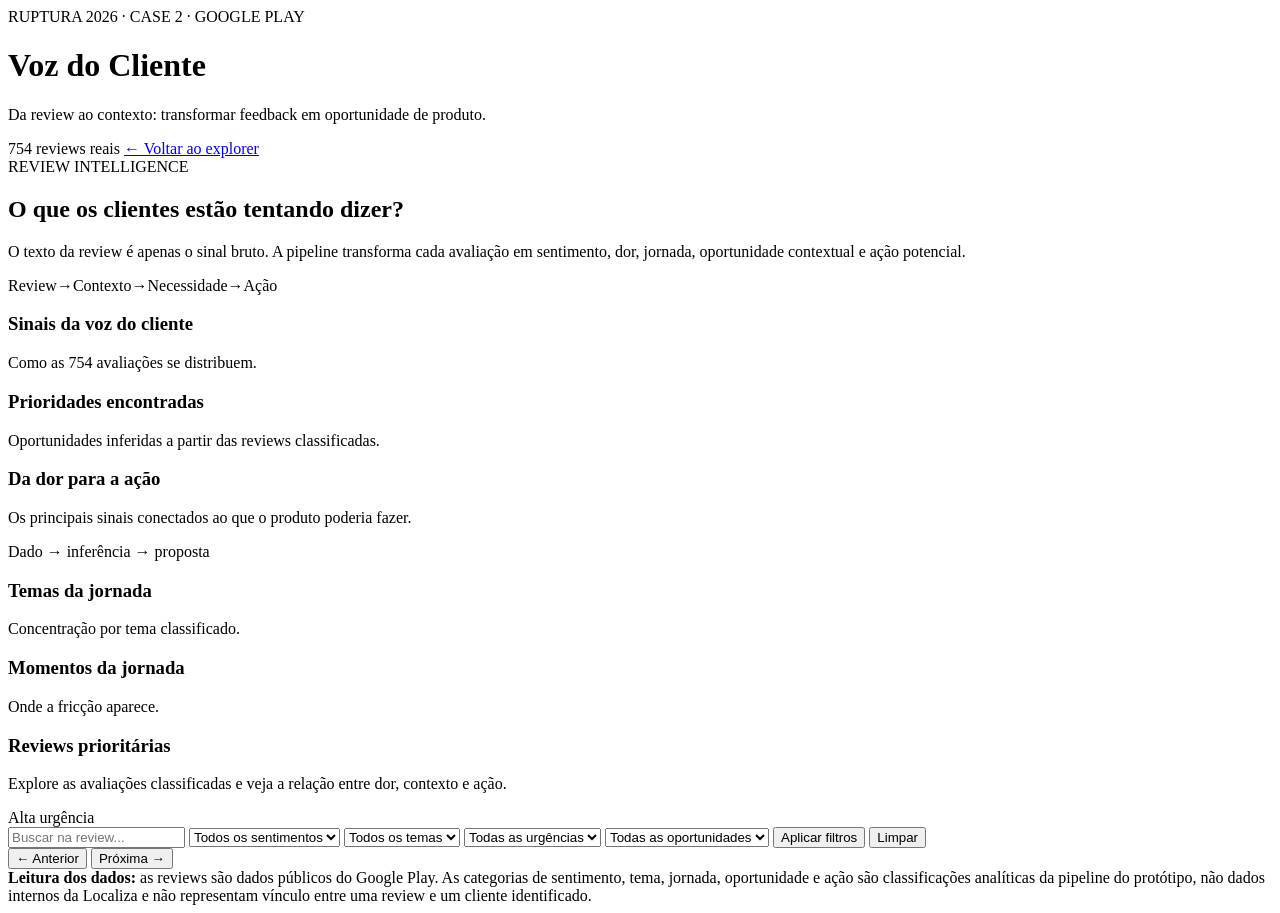
==== app/templates/dashboard/voice_of_customer.html @ 293877cb "add: Review system & New pages & tests" ====
<!doctype html>
<html lang="pt-BR">
<head>
  <meta charset="utf-8" />
  <meta name="viewport" content="width=device-width,initial-scale=1" />
  <title>Voz do Cliente — RUPTURA 2026</title>
  <link rel="stylesheet" href="/static/styles.css" />
  <link rel="stylesheet" href="/static/voice.css" />
</head>
<body class="voice-page">
  <header class="topbar voice-topbar">
    <div>
      <div class="eyebrow">RUPTURA 2026 · CASE 2 · GOOGLE PLAY</div>
      <h1>Voz do Cliente</h1>
      <p>Da review ao contexto: transformar feedback em oportunidade de produto.</p>
    </div>
    <div class="voice-header-actions">
      <span class="source-badge">754 reviews reais</span>
      <a class="back-link" href="/">← Voltar ao explorer</a>
    </div>
  </header>

  <main class="voice-content">
    <section class="voice-hero">
      <div>
        <span class="voice-kicker">REVIEW INTELLIGENCE</span>
        <h2>O que os clientes estão tentando dizer?</h2>
        <p>
          O texto da review é apenas o sinal bruto. A pipeline transforma cada avaliação em
          sentimento, dor, jornada, oportunidade contextual e ação potencial.
        </p>
      </div>
      <div class="voice-flow">
        <span>Review</span><b>→</b><span>Contexto</span><b>→</b><span>Necessidade</span><b>→</b><span>Ação</span>
      </div>
    </section>

    <section id="voice-kpis" class="kpi-grid voice-kpis"></section>

    <section class="grid-2 voice-main-grid">
      <div class="panel voice-panel">
        <div class="panel-title-row">
          <div><h3>Sinais da voz do cliente</h3><p class="muted">Como as 754 avaliações se distribuem.</p></div>
        </div>
        <div class="signal-matrix" id="voice-signal-matrix"></div>
      </div>

      <div class="panel voice-panel">
        <div class="panel-title-row">
          <div><h3>Prioridades encontradas</h3><p class="muted">Oportunidades inferidas a partir das reviews classificadas.</p></div>
        </div>
        <div id="voice-opportunity-list" class="opportunity-list"></div>
      </div>
    </section>

    <section class="panel voice-panel">
      <div class="panel-title-row">
        <div>
          <h3>Da dor para a ação</h3>
          <p class="muted">Os principais sinais conectados ao que o produto poderia fazer.</p>
        </div>
        <span class="pill">Dado → inferência → proposta</span>
      </div>
      <div id="voice-funnel" class="voice-funnel"></div>
    </section>

    <section class="grid-2 voice-main-grid">
      <div class="panel voice-panel">
        <div class="panel-title-row"><div><h3>Temas da jornada</h3><p class="muted">Concentração por tema classificado.</p></div></div>
        <div id="voice-topics" class="bars"></div>
      </div>
      <div class="panel voice-panel">
        <div class="panel-title-row"><div><h3>Momentos da jornada</h3><p class="muted">Onde a fricção aparece.</p></div></div>
        <div id="voice-journey" class="bars"></div>
      </div>
    </section>

    <section class="panel voice-panel">
      <div class="panel-title-row">
        <div>
          <h3>Reviews prioritárias</h3>
          <p class="muted">Explore as avaliações classificadas e veja a relação entre dor, contexto e ação.</p>
        </div>
        <div class="priority-note"><span class="priority-dot"></span> Alta urgência</div>
      </div>
      <div class="toolbar voice-toolbar">
        <input id="voice-search" placeholder="Buscar na review..." />
        <select id="voice-sentiment"><option value="">Todos os sentimentos</option></select>
        <select id="voice-topic"><option value="">Todos os temas</option></select>
        <select id="voice-urgency"><option value="">Todas as urgências</option></select>
        <select id="voice-opportunity"><option value="">Todas as oportunidades</option></select>
        <button id="voice-filter" class="primary">Aplicar filtros</button>
        <button id="voice-clear" class="ghost-btn">Limpar</button>
      </div>
      <div id="voice-review-list" class="review-list"></div>
      <div class="pager">
        <button id="voice-prev">← Anterior</button>
        <span id="voice-page-info"></span>
        <button id="voice-next">Próxima →</button>
      </div>
    </section>

    <section class="voice-disclaimer">
      <strong>Leitura dos dados:</strong>
      as reviews são dados públicos do Google Play. As categorias de sentimento, tema, jornada,
      oportunidade e ação são classificações analíticas da pipeline do protótipo, não dados internos
      da Localiza e não representam vínculo entre uma review e um cliente identificado.
    </section>
  </main>

  <script src="/static/voice.js"></script>
</body>
</html>
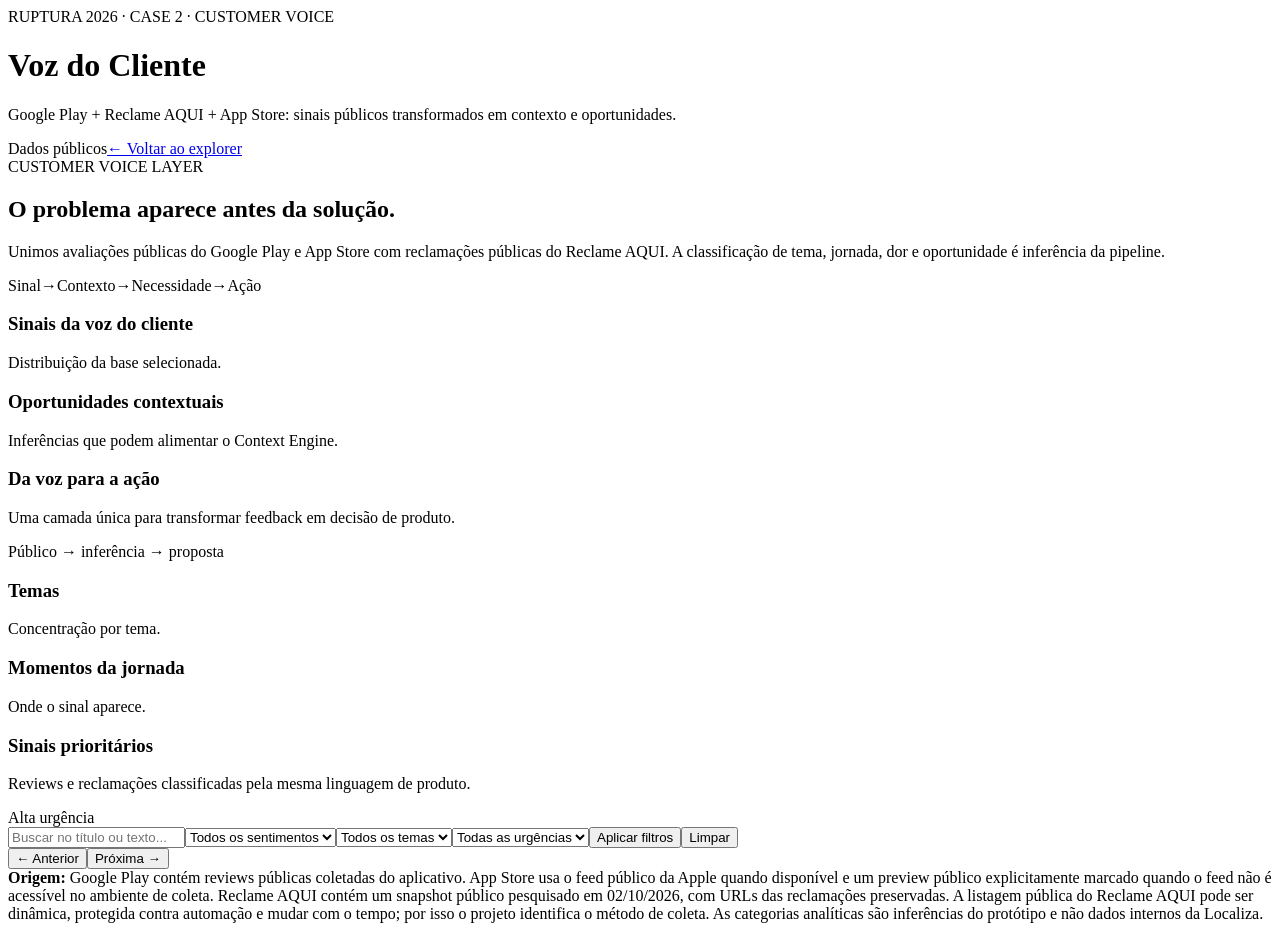
==== commit 6e4e5248: "add: Parte de dados finalizada" ====
--- a/app/templates/dashboard/voice_of_customer.html
+++ b/app/templates/dashboard/voice_of_customer.html
@@ -8,106 +8,37 @@
   <link rel="stylesheet" href="/static/voice.css" />
 </head>
 <body class="voice-page">
-  <header class="topbar voice-topbar">
-    <div>
-      <div class="eyebrow">RUPTURA 2026 · CASE 2 · GOOGLE PLAY</div>
-      <h1>Voz do Cliente</h1>
-      <p>Da review ao contexto: transformar feedback em oportunidade de produto.</p>
-    </div>
-    <div class="voice-header-actions">
-      <span class="source-badge">754 reviews reais</span>
-      <a class="back-link" href="/">← Voltar ao explorer</a>
-    </div>
-  </header>
+<header class="topbar voice-topbar">
+  <div><div class="eyebrow">RUPTURA 2026 · CASE 2 · CUSTOMER VOICE</div><h1>Voz do Cliente</h1><p>Google Play + Reclame AQUI + App Store: sinais públicos transformados em contexto e oportunidades.</p></div>
+  <div class="voice-header-actions"><span class="source-badge">Dados públicos</span><a class="back-link" href="/">← Voltar ao explorer</a></div>
+</header>
+<main class="voice-content">
+  <section class="voice-hero">
+    <div><span class="voice-kicker">CUSTOMER VOICE LAYER</span><h2>O problema aparece antes da solução.</h2><p>Unimos avaliações públicas do Google Play e App Store com reclamações públicas do Reclame AQUI. A classificação de tema, jornada, dor e oportunidade é inferência da pipeline.</p></div>
+    <div class="voice-flow"><span>Sinal</span><b>→</b><span>Contexto</span><b>→</b><span>Necessidade</span><b>→</b><span>Ação</span></div>
+  </section>
 
-  <main class="voice-content">
-    <section class="voice-hero">
-      <div>
-        <span class="voice-kicker">REVIEW INTELLIGENCE</span>
-        <h2>O que os clientes estão tentando dizer?</h2>
-        <p>
-          O texto da review é apenas o sinal bruto. A pipeline transforma cada avaliação em
-          sentimento, dor, jornada, oportunidade contextual e ação potencial.
-        </p>
-      </div>
-      <div class="voice-flow">
-        <span>Review</span><b>→</b><span>Contexto</span><b>→</b><span>Necessidade</span><b>→</b><span>Ação</span>
-      </div>
-    </section>
+  <section id="voice-sources" class="source-grid"></section>
+  <section id="voice-kpis" class="kpi-grid voice-kpis"></section>
 
-    <section id="voice-kpis" class="kpi-grid voice-kpis"></section>
+  <section class="grid-2 voice-main-grid">
+    <div class="panel voice-panel"><div class="panel-title-row"><div><h3>Sinais da voz do cliente</h3><p class="muted">Distribuição da base selecionada.</p></div></div><div id="voice-signal-matrix" class="signal-matrix"></div></div>
+    <div class="panel voice-panel"><div class="panel-title-row"><div><h3>Oportunidades contextuais</h3><p class="muted">Inferências que podem alimentar o Context Engine.</p></div></div><div id="voice-opportunity-list" class="opportunity-list"></div></div>
+  </section>
 
-    <section class="grid-2 voice-main-grid">
-      <div class="panel voice-panel">
-        <div class="panel-title-row">
-          <div><h3>Sinais da voz do cliente</h3><p class="muted">Como as 754 avaliações se distribuem.</p></div>
-        </div>
-        <div class="signal-matrix" id="voice-signal-matrix"></div>
-      </div>
+  <section class="panel voice-panel"><div class="panel-title-row"><div><h3>Da voz para a ação</h3><p class="muted">Uma camada única para transformar feedback em decisão de produto.</p></div><span class="pill">Público → inferência → proposta</span></div><div id="voice-funnel" class="voice-funnel"></div></section>
 
-      <div class="panel voice-panel">
-        <div class="panel-title-row">
-          <div><h3>Prioridades encontradas</h3><p class="muted">Oportunidades inferidas a partir das reviews classificadas.</p></div>
-        </div>
-        <div id="voice-opportunity-list" class="opportunity-list"></div>
-      </div>
-    </section>
+  <section class="grid-2 voice-main-grid"><div class="panel voice-panel"><div class="panel-title-row"><div><h3>Temas</h3><p class="muted">Concentração por tema.</p></div></div><div id="voice-topics" class="bars"></div></div><div class="panel voice-panel"><div class="panel-title-row"><div><h3>Momentos da jornada</h3><p class="muted">Onde o sinal aparece.</p></div></div><div id="voice-journey" class="bars"></div></div></section>
 
-    <section class="panel voice-panel">
-      <div class="panel-title-row">
-        <div>
-          <h3>Da dor para a ação</h3>
-          <p class="muted">Os principais sinais conectados ao que o produto poderia fazer.</p>
-        </div>
-        <span class="pill">Dado → inferência → proposta</span>
-      </div>
-      <div id="voice-funnel" class="voice-funnel"></div>
-    </section>
+  <section class="panel voice-panel">
+    <div class="panel-title-row"><div><h3>Sinais prioritários</h3><p class="muted">Reviews e reclamações classificadas pela mesma linguagem de produto.</p></div><div class="priority-note"><span class="priority-dot"></span> Alta urgência</div></div>
+    <div class="toolbar voice-toolbar"><input id="voice-search" placeholder="Buscar no título ou texto..."/><select id="voice-sentiment"><option value="">Todos os sentimentos</option></select><select id="voice-topic"><option value="">Todos os temas</option></select><select id="voice-urgency"><option value="">Todas as urgências</option></select><button id="voice-filter" class="primary">Aplicar filtros</button><button id="voice-clear" class="ghost-btn">Limpar</button></div>
+    <div id="voice-review-list" class="review-list"></div>
+    <div class="pager"><button id="voice-prev">← Anterior</button><span id="voice-page-info"></span><button id="voice-next">Próxima →</button></div>
+  </section>
 
-    <section class="grid-2 voice-main-grid">
-      <div class="panel voice-panel">
-        <div class="panel-title-row"><div><h3>Temas da jornada</h3><p class="muted">Concentração por tema classificado.</p></div></div>
-        <div id="voice-topics" class="bars"></div>
-      </div>
-      <div class="panel voice-panel">
-        <div class="panel-title-row"><div><h3>Momentos da jornada</h3><p class="muted">Onde a fricção aparece.</p></div></div>
-        <div id="voice-journey" class="bars"></div>
-      </div>
-    </section>
-
-    <section class="panel voice-panel">
-      <div class="panel-title-row">
-        <div>
-          <h3>Reviews prioritárias</h3>
-          <p class="muted">Explore as avaliações classificadas e veja a relação entre dor, contexto e ação.</p>
-        </div>
-        <div class="priority-note"><span class="priority-dot"></span> Alta urgência</div>
-      </div>
-      <div class="toolbar voice-toolbar">
-        <input id="voice-search" placeholder="Buscar na review..." />
-        <select id="voice-sentiment"><option value="">Todos os sentimentos</option></select>
-        <select id="voice-topic"><option value="">Todos os temas</option></select>
-        <select id="voice-urgency"><option value="">Todas as urgências</option></select>
-        <select id="voice-opportunity"><option value="">Todas as oportunidades</option></select>
-        <button id="voice-filter" class="primary">Aplicar filtros</button>
-        <button id="voice-clear" class="ghost-btn">Limpar</button>
-      </div>
-      <div id="voice-review-list" class="review-list"></div>
-      <div class="pager">
-        <button id="voice-prev">← Anterior</button>
-        <span id="voice-page-info"></span>
-        <button id="voice-next">Próxima →</button>
-      </div>
-    </section>
-
-    <section class="voice-disclaimer">
-      <strong>Leitura dos dados:</strong>
-      as reviews são dados públicos do Google Play. As categorias de sentimento, tema, jornada,
-      oportunidade e ação são classificações analíticas da pipeline do protótipo, não dados internos
-      da Localiza e não representam vínculo entre uma review e um cliente identificado.
-    </section>
-  </main>
-
-  <script src="/static/voice.js"></script>
+  <section class="voice-disclaimer"><strong>Origem:</strong> Google Play contém reviews públicas coletadas do aplicativo. App Store usa o feed público da Apple quando disponível e um preview público explicitamente marcado quando o feed não é acessível no ambiente de coleta. Reclame AQUI contém um snapshot público pesquisado em 02/10/2026, com URLs das reclamações preservadas. A listagem pública do Reclame AQUI pode ser dinâmica, protegida contra automação e mudar com o tempo; por isso o projeto identifica o método de coleta. As categorias analíticas são inferências do protótipo e não dados internos da Localiza.</section>
+</main>
+<script src="/static/voice.js"></script>
 </body>
 </html>
